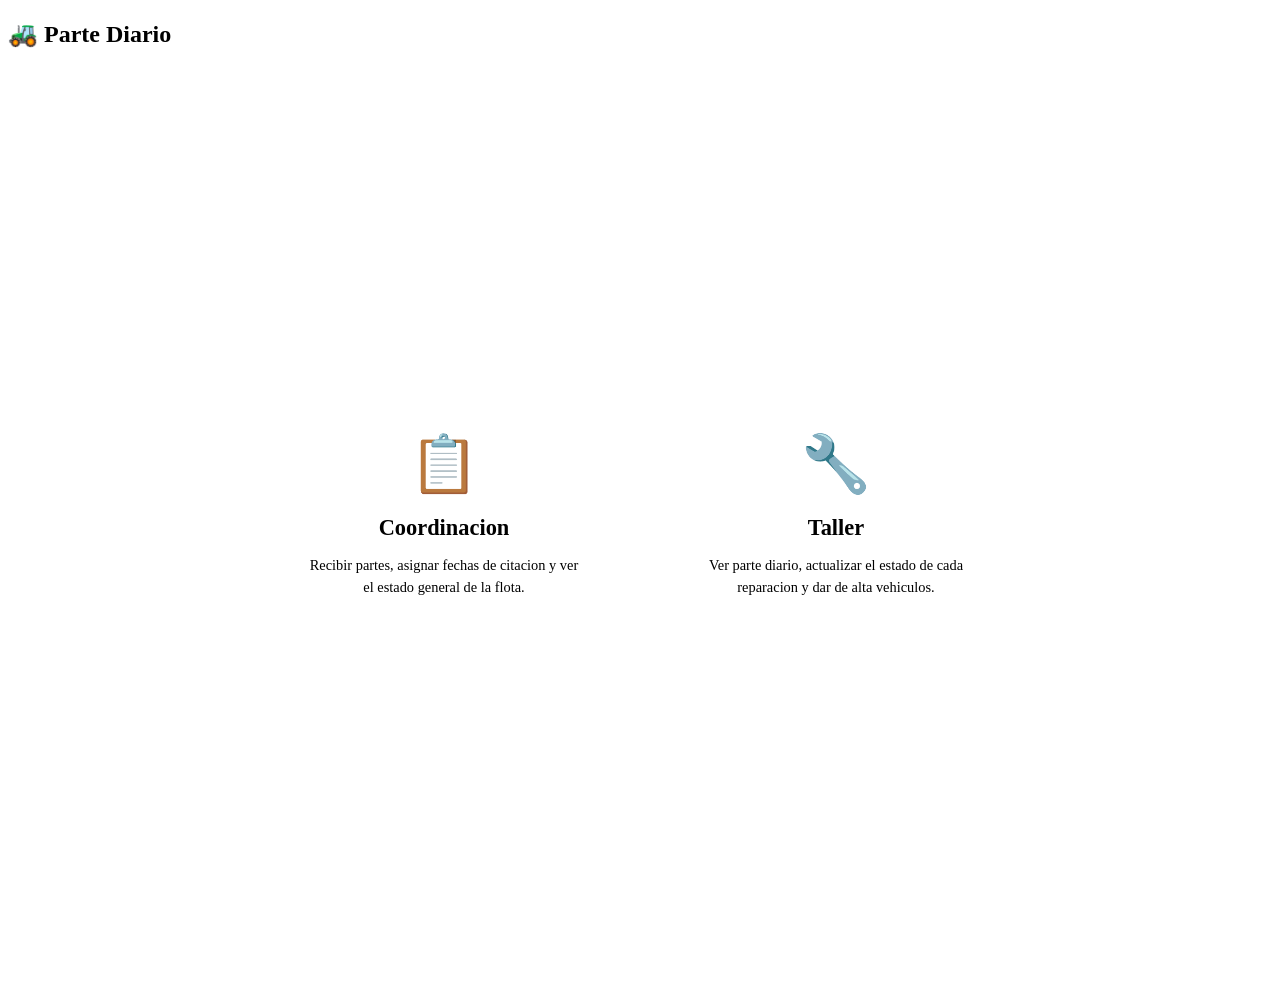
==== frontend/index.html @ a2e25a4f "Initial commit: Parte Diario - Sistema de gestión de reparaciones de flota Co-Authored-By: Claude Op" ====
<!DOCTYPE html>
<html lang="es">
<head>
    <meta charset="UTF-8">
    <meta name="viewport" content="width=device-width, initial-scale=1.0">
    <title>Parte Diario - Logiteck</title>
    <link rel="stylesheet" href="/assets/css/styles.css">
    <style>
        .role-selector {
            display: flex;
            justify-content: center;
            align-items: center;
            min-height: calc(100vh - 56px);
            gap: 2rem;
            padding: 2rem;
            flex-wrap: wrap;
        }

        .role-card {
            background: var(--card-bg);
            border: 2px solid var(--border);
            border-radius: 12px;
            padding: 3rem 2.5rem;
            text-align: center;
            cursor: pointer;
            transition: all 0.3s;
            width: 280px;
            text-decoration: none;
            color: var(--text);
        }

        .role-card:hover {
            border-color: var(--primary);
            box-shadow: 0 8px 25px rgba(37, 99, 235, 0.15);
            transform: translateY(-4px);
        }

        .role-card .icon {
            font-size: 3.5rem;
            margin-bottom: 1rem;
        }

        .role-card h2 {
            font-size: 1.4rem;
            margin-bottom: 0.5rem;
        }

        .role-card p {
            color: var(--text-secondary);
            font-size: 0.9rem;
            line-height: 1.5;
        }
    </style>
</head>
<body>
    <nav class="navbar">
        <h1>&#128668; Parte Diario</h1>
    </nav>

    <main class="role-selector">
        <a href="/coordinacion.html" class="role-card">
            <div class="icon">&#128203;</div>
            <h2>Coordinacion</h2>
            <p>Recibir partes, asignar fechas de citacion y ver el estado general de la flota.</p>
        </a>

        <a href="/taller.html" class="role-card">
            <div class="icon">&#128295;</div>
            <h2>Taller</h2>
            <p>Ver parte diario, actualizar el estado de cada reparacion y dar de alta vehiculos.</p>
        </a>
    </main>
</body>
</html>
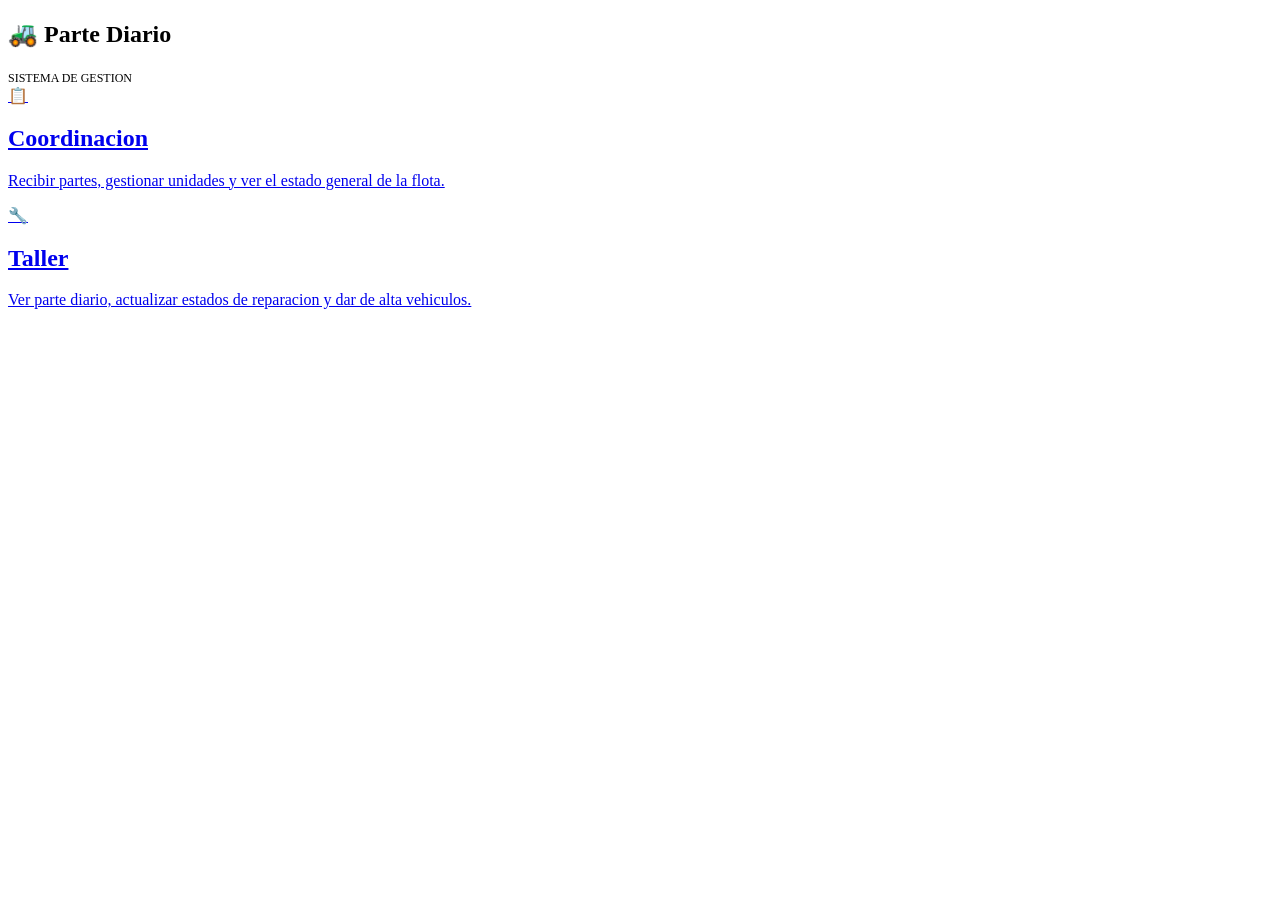
==== commit 0dee6e0f: "Redesign: dark theme, compact professional UI matching Compras style Co-Authored-By: Claude Opus 4.6" ====
--- a/frontend/index.html
+++ b/frontend/index.html
@@ -5,69 +5,24 @@
     <meta name="viewport" content="width=device-width, initial-scale=1.0">
     <title>Parte Diario - Logiteck</title>
     <link rel="stylesheet" href="/assets/css/styles.css">
-    <style>
-        .role-selector {
-            display: flex;
-            justify-content: center;
-            align-items: center;
-            min-height: calc(100vh - 56px);
-            gap: 2rem;
-            padding: 2rem;
-            flex-wrap: wrap;
-        }
-
-        .role-card {
-            background: var(--card-bg);
-            border: 2px solid var(--border);
-            border-radius: 12px;
-            padding: 3rem 2.5rem;
-            text-align: center;
-            cursor: pointer;
-            transition: all 0.3s;
-            width: 280px;
-            text-decoration: none;
-            color: var(--text);
-        }
-
-        .role-card:hover {
-            border-color: var(--primary);
-            box-shadow: 0 8px 25px rgba(37, 99, 235, 0.15);
-            transform: translateY(-4px);
-        }
-
-        .role-card .icon {
-            font-size: 3.5rem;
-            margin-bottom: 1rem;
-        }
-
-        .role-card h2 {
-            font-size: 1.4rem;
-            margin-bottom: 0.5rem;
-        }
-
-        .role-card p {
-            color: var(--text-secondary);
-            font-size: 0.9rem;
-            line-height: 1.5;
-        }
-    </style>
 </head>
 <body>
     <nav class="navbar">
         <h1>&#128668; Parte Diario</h1>
+        <span style="font-size:0.75rem; color:var(--text-muted);">SISTEMA DE GESTION</span>
     </nav>
 
     <main class="role-selector">
         <a href="/coordinacion.html" class="role-card">
             <div class="icon">&#128203;</div>
             <h2>Coordinacion</h2>
-            <p>Recibir partes, asignar fechas de citacion y ver el estado general de la flota.</p>
+            <p>Recibir partes, gestionar unidades y ver el estado general de la flota.</p>
         </a>
 
         <a href="/taller.html" class="role-card">
             <div class="icon">&#128295;</div>
             <h2>Taller</h2>
-            <p>Ver parte diario, actualizar el estado de cada reparacion y dar de alta vehiculos.</p>
+            <p>Ver parte diario, actualizar estados de reparacion y dar de alta vehiculos.</p>
         </a>
     </main>
 </body>
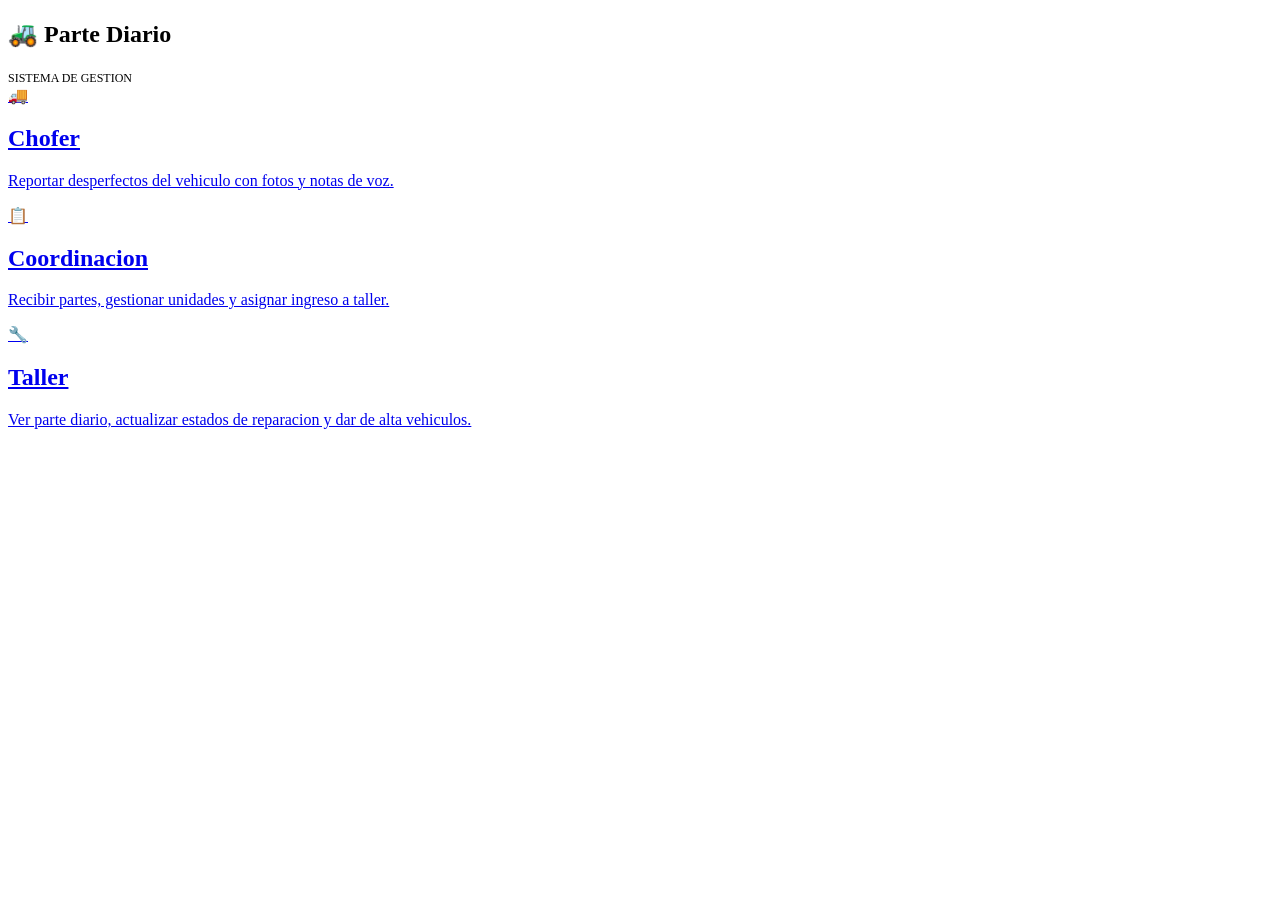
==== commit 213926f3: "Add PWA + Chofer mobile page with camera and audio recording - PWA: manifest.json, service worker, i" ====
--- a/frontend/index.html
+++ b/frontend/index.html
@@ -3,7 +3,11 @@
 <head>
     <meta charset="UTF-8">
     <meta name="viewport" content="width=device-width, initial-scale=1.0">
+    <meta name="theme-color" content="#0f1117">
+    <meta name="apple-mobile-web-app-capable" content="yes">
+    <meta name="apple-mobile-web-app-status-bar-style" content="black-translucent">
     <title>Parte Diario - Logiteck</title>
+    <link rel="manifest" href="/manifest.json">
     <link rel="stylesheet" href="/assets/css/styles.css">
 </head>
 <body>
@@ -13,10 +17,16 @@
     </nav>
 
     <main class="role-selector">
+        <a href="/chofer.html" class="role-card">
+            <div class="icon">&#128666;</div>
+            <h2>Chofer</h2>
+            <p>Reportar desperfectos del vehiculo con fotos y notas de voz.</p>
+        </a>
+
         <a href="/coordinacion.html" class="role-card">
             <div class="icon">&#128203;</div>
             <h2>Coordinacion</h2>
-            <p>Recibir partes, gestionar unidades y ver el estado general de la flota.</p>
+            <p>Recibir partes, gestionar unidades y asignar ingreso a taller.</p>
         </a>
 
         <a href="/taller.html" class="role-card">
@@ -25,5 +35,11 @@
             <p>Ver parte diario, actualizar estados de reparacion y dar de alta vehiculos.</p>
         </a>
     </main>
+
+    <script>
+        if ('serviceWorker' in navigator) {
+            navigator.serviceWorker.register('/sw.js').catch(() => {});
+        }
+    </script>
 </body>
 </html>
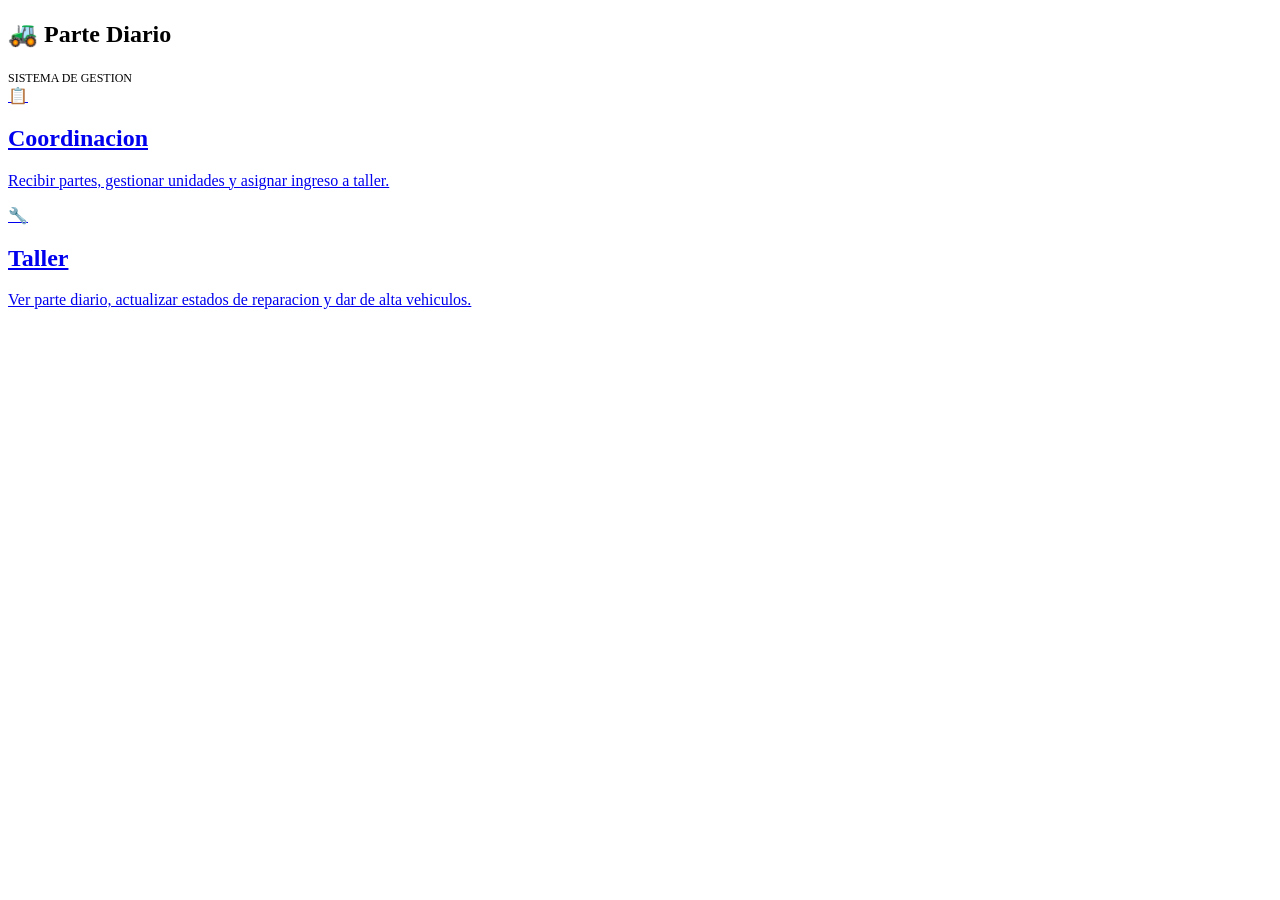
==== commit ceda1718: "Separate chofer app from coordinacion/taller - Index (/) only shows Coordinacion and Taller - Chofer" ====
--- a/frontend/index.html
+++ b/frontend/index.html
@@ -17,12 +17,6 @@
     </nav>
 
     <main class="role-selector">
-        <a href="/chofer.html" class="role-card">
-            <div class="icon">&#128666;</div>
-            <h2>Chofer</h2>
-            <p>Reportar desperfectos del vehiculo con fotos y notas de voz.</p>
-        </a>
-
         <a href="/coordinacion.html" class="role-card">
             <div class="icon">&#128203;</div>
             <h2>Coordinacion</h2>
